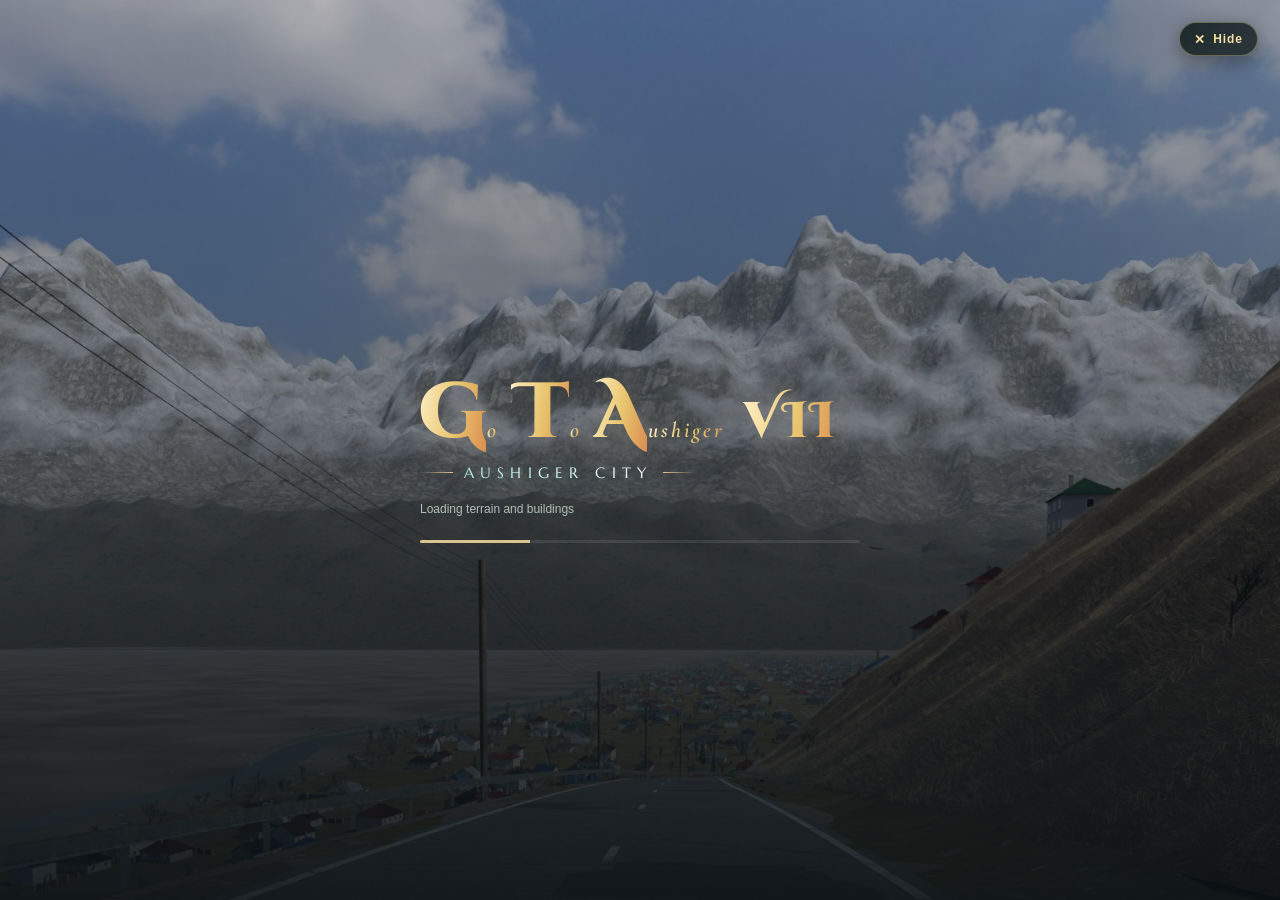
==== index.html @ 9011d3a7 "Model the Lada 2106 interior in Blender The 2106 GLB now carries a full cabin built from reference p" ====
<!doctype html>
<html lang="en">
<head>
<meta charset="utf-8"><meta name="viewport" content="width=device-width,initial-scale=1">
<meta name="description" content="Explore a reference-based reconstruction of the north entrance and main street of Aushiger. Drive south or explore with a free camera.">
<title>Go To Aushiger VII</title>
<link rel="preconnect" href="https://fonts.googleapis.com"><link rel="preconnect" href="https://fonts.gstatic.com" crossorigin><link rel="stylesheet" href="https://fonts.googleapis.com/css2?family=Cinzel+Decorative:wght@700;900&family=Cormorant+Garamond:ital,wght@1,500;1,600&family=Marcellus+SC&display=swap">
<link rel="stylesheet" href="style.css?v=13">
<script type="importmap">{"imports":{"three":"./vendor/three/build/three.module.js","three/addons/":"./vendor/three/examples/jsm/"}}</script>
<style>
.game-name{display:inline-block;white-space:nowrap;font-size:10px;font-weight:650;letter-spacing:.03em;line-height:1}.game-name b{font-size:15em;font-weight:800;line-height:1;letter-spacing:-.04em}.hud-game-name .game-name{font-size:4.2px;letter-spacing:0}.hud-game-name{min-width:0}.hud-game-name{margin-top:8px}.showroom-brand .game-name{font-size:clamp(7px,.68vw,10px)}
.driver-picker{position:absolute;z-index:3;right:4%;top:16%;bottom:22%;width:min(250px,22vw);display:flex;flex-direction:column;align-items:center;justify-content:flex-end}.driver-picker>span{align-self:stretch;color:#d9bd80;font-size:10px;letter-spacing:.18em;margin-bottom:8px}.driver-choice{width:100%;height:100%;max-height:430px;position:relative;display:flex;flex-direction:column;justify-content:flex-end;align-items:center;border:1px solid #d9bd8090;background:linear-gradient(180deg,#ffffff08,#081215b5);border-radius:16px;padding:8px;overflow:hidden}.driver-choice img{min-height:0;width:100%;flex:1;object-fit:contain;object-position:center bottom;filter:drop-shadow(0 8px 12px #0009)}.driver-choice strong{font-size:12px;color:#fff;margin:8px 0 4px}.driver-choice small{font-size:9px;color:#d9bd80;letter-spacing:.13em}.driver-choice:focus-visible{outline:2px solid #fff}.driver-choice[aria-pressed=true]{border-color:#ead396;box-shadow:0 0 24px #d9bd8020}@media(max-width:700px){.driver-picker{top:29%;right:4%;bottom:37%;width:25%;min-width:110px}.driver-picker>span{font-size:8px}.driver-choice{padding:4px}.driver-choice strong{font-size:10px;line-height:1.15}.driver-choice small{font-size:8px}#car-preview{right:20%}}@media(max-height:650px) and (min-width:701px){.driver-picker{top:17%;bottom:20%}}

.showroom-copy{top:21%;width:50%}
.garage-card .showroom-copy h2{font-size:clamp(18px,2vw,25px);line-height:1.15;margin:0 0 6px;letter-spacing:-.02em}
.showroom-copy .garage-intro{font-size:12px;margin:0}
#car-preview{left:0;right:20%;top:26%;bottom:23%}
@media(max-width:700px){.showroom-copy{top:17%;width:75%}.garage-card .showroom-copy h2{font-size:20px}#car-preview{left:0;right:23%;top:30%;bottom:32%}}
@media(max-height:650px) and (min-width:701px){.showroom-copy{top:22%}.garage-card .showroom-copy h2{font-size:20px}#car-preview{left:0;right:20%;top:29%;bottom:24%}}

.showroom-copy{top:max(190px,26%)}
@media(max-width:700px){.showroom-copy{top:max(145px,23%)}}
@media(max-height:650px) and (min-width:701px){.showroom-copy{top:max(160px,27%)}}

/* loading title: large decorated capitals, tiny lowercase, warm gold-to-teal gradient */
.load-title{margin:18px 0 26px;line-height:1;letter-spacing:0;font-weight:400;white-space:nowrap;filter:drop-shadow(0 4px 18px #d8c49140)}
.load-title>span{display:inline-block}
.load-title b,.load-title i{background:linear-gradient(100deg,#fff1c8 0%,#e8c46e 28%,#d98a4e 52%,#9fd3c4 78%,#e9f6ee 100%);background-size:220% 100%;-webkit-background-clip:text;background-clip:text;color:transparent;animation:titleShine 6s ease-in-out infinite alternate}
.load-title b{font-family:"Cinzel Decorative","Cinzel",Georgia,serif;font-weight:900;font-size:clamp(46px,9vw,78px);letter-spacing:-.02em}
.load-title i{font-family:"Cormorant Garamond",Georgia,serif;font-style:italic;font-weight:600;font-size:clamp(15px,2.6vw,22px);letter-spacing:.14em;margin-left:1px}
.load-title b.num{font-size:clamp(30px,5.6vw,50px);margin-left:6px;letter-spacing:.04em}
@keyframes titleShine{from{background-position:0% 50%}to{background-position:100% 50%}}
@media(prefers-reduced-motion:reduce){.load-title b,.load-title i{animation:none}}

/* ===== shared game title: decorative capitals + tiny italic letters, gold gradient ===== */
.game-name>span{background:linear-gradient(100deg,#fff1c8 0%,#e8c46e 30%,#d98a4e 58%,#f3d79a 100%);-webkit-background-clip:text;background-clip:text;color:transparent;font-family:"Cormorant Garamond",Georgia,serif;font-style:italic;font-weight:600;letter-spacing:.08em;display:inline-block!important}
.game-name b{font-family:"Cinzel Decorative","Cinzel",Georgia,serif;font-style:normal;font-weight:900;letter-spacing:-.02em}
/* "Aushiger City" — icy teal, small caps, flanked by thin gold rules */
.city-name{display:flex!important;align-items:center;gap:.7em;font-family:"Marcellus SC","Cinzel",Georgia,serif;font-weight:400;font-style:normal;text-transform:uppercase;letter-spacing:.42em;line-height:1;background:linear-gradient(90deg,#9fe3d6,#e8fbff 50%,#7cc7e6);-webkit-background-clip:text;background-clip:text;color:transparent;text-shadow:none;filter:drop-shadow(0 2px 10px #5fd0c455)}
.city-name:before,.city-name:after{content:"";height:1px;flex:0 0 2.2em;background:linear-gradient(90deg,transparent,#e2c48a)}
.city-name:after{background:linear-gradient(90deg,#e2c48a,transparent)}
.load-city{margin:-14px 0 22px}.load-city .city-name{font-size:clamp(11px,2.2vw,15px)}

/* showroom header: title fits any screen, city line under it, tag under that */
.showroom-top{flex-direction:column;align-items:flex-start;gap:10px}
.showroom-brand{letter-spacing:0;max-width:100%}
.showroom-brand .game-name{font-size:clamp(4px,.62vw,9px);letter-spacing:0;color:inherit;margin:0}
.showroom-brand .city-name{font-size:clamp(10px,1.1vw,14px);margin-top:12px;color:transparent}
.showroom-tag{letter-spacing:.3em}
@media(max-width:700px){.showroom-top{top:18px;gap:6px}.showroom-brand .game-name{font-size:calc((100vw - 12vw) / 76)}.showroom-brand .city-name{font-size:11px;margin-top:8px;letter-spacing:.36em}.showroom-tag{display:none}.showroom-copy{top:max(150px,19%)}.garage-card h2{font-size:32px}}

.showroom-brand .game-name>span{font-size:inherit;margin:0;letter-spacing:.08em;color:transparent}
/* ===== in-game menu: floating show/hide button ===== */
#menu-toggle{position:fixed;z-index:4;top:22px;right:22px;display:flex;align-items:center;gap:7px;padding:9px 14px;border-radius:999px;background:linear-gradient(135deg,#182325ee,#182325cc);border:1px solid #d8c49166;color:#f3dfa6;font-size:12px;font-weight:700;letter-spacing:.08em;backdrop-filter:blur(10px);box-shadow:0 6px 20px #0006}
#menu-toggle:hover{background:#26332f}
#menu-toggle .mt-icon{font-size:13px;line-height:1}
.garage-open #menu-toggle{display:none}
.menu-hidden header{display:none}
.menu-hidden #menu-toggle{background:#d8c491;color:#1b2420;border-color:#d8c491}
.hud-game-name .game-name{font-size:3.6px}
.title-row{min-width:0}
@media(max-width:650px){
 #menu-toggle{top:12px;right:12px;padding:8px 12px;font-size:11px}
 header{width:min(270px,calc(100vw - 120px));padding:12px 12px 10px;max-height:calc(100dvh - 120px);border-radius:14px}
 .hud-game-name{margin-top:4px}.hud-game-name .game-name{font-size:2.5px}
 h1{margin-top:6px}.subtitle{font-size:11px;margin:2px 0 8px}
 .view-heading{display:none}.camera-views{margin-bottom:7px}.camera-views button{padding:7px 2px}
 header button{padding:8px 9px;font-size:11px}.garage-link{margin-top:6px}.secondary{margin:6px 0 8px;gap:6px}.secondary button{padding:7px}
 details{margin-top:8px;padding-top:8px}
}
@media(max-height:500px){header{max-height:calc(100dvh - 90px)}}

/* car condition readout */
.condition{display:flex;flex-direction:column;align-items:center;justify-content:center;padding-left:12px;margin-left:10px;border-left:1px solid #ffffff22;min-width:44px}
.condition span{font-size:9px;letter-spacing:.14em;text-transform:uppercase;color:#a9b4ad}
.condition b{font-size:14px;color:#9fe3a8;font-weight:700}
.condition.hurt b{color:#f0c060}.condition.wrecked b{color:#ff6b5a}
/* phones: holding a control must not start text selection or the copy/look-up menu */
footer,footer *,#menu-toggle,header button{-webkit-user-select:none;user-select:none;-webkit-touch-callout:none;touch-action:manipulation}

#wrecked-msg{position:fixed;z-index:4;left:50%;top:38%;transform:translate(-50%,-50%);padding:16px 22px;border-radius:14px;border:1px solid #ff6b5a88;background:#1b1514e8;color:#ffd9d2;font-size:15px;font-weight:700;letter-spacing:.02em;box-shadow:0 10px 40px #0008;backdrop-filter:blur(8px);max-width:80vw}
#wrecked-msg[hidden]{display:none}
@media(max-width:650px){.condition{margin-left:2px;padding-left:7px;min-width:0}.condition span{font-size:8px;letter-spacing:.08em}.condition b{font-size:12px}.route-info{min-width:62px;flex:1 1 auto}.dashboard{gap:6px}}
</style>
</head>
<body>
<header class="panel" id="hud-menu">
  <div class="eyebrow"><span class="live-dot"></span> CAUCASUS · SPRING <span id="mode-label">SOUTHBOUND</span></div>
  <div class="title-row"><h1 class="hud-game-name"><span class="game-name" aria-label="Go To Aushiger VII"><span aria-hidden="true"><b>G</b>o <b>T</b>o <b>A</b>ushiger <b>VII</b></span></span></h1></div>
  <p class="subtitle">The northern descent</p>
  <div class="view-heading">CAMERA VIEW</div><div class="camera-views" role="group" aria-label="Driving camera view"><button data-view="interior" aria-pressed="true">Interior</button><button data-view="hood" aria-pressed="false">Hood</button><button data-view="outside" aria-pressed="false">Outside</button></div><div class="actions"><button id="cruise" class="primary" aria-pressed="false">Start cruise</button><button id="mode" aria-pressed="false">Free camera</button></div>
  <button id="open-garage" class="garage-link">Choose car / Driver’s seat</button><div class="secondary"><button id="reset">Restart</button><button id="center">Centre view</button></div>
  <label class="select-row">Jump to <select id="location" aria-label="Route location"><option value="0">North entrance</option><option value="340">Hillside descent</option><option value="620">Village entrance</option><option value="745">Village compounds</option><option value="945">Bus stop & crossing</option><option value="1110">Village street</option></select></label>
  <details id="about"><summary>Controls & scene details</summary><p><b>W / S</b> accelerate and brake · <b>A / D</b> steer<br><b>Space</b> cruise · <b>R</b> restart · <b>F</b> centre view<br><b>V</b> free camera · <b>Q / E</b> down / up · <b>Shift</b> faster<br><b>Mouse</b> look · <b>Wheel</b> zoom · <b>Esc</b> release mouse</p><label class="select-row">Graphics <select id="quality"><option value="high">High · ambient occlusion</option><option value="balanced" selected>Balanced · faster</option></select></label><p class="accuracy">Reconstructed from your street references. Terrain, distances and unseen buildings are inferred; this is not an exact digital survey.</p><p id="asset-status"></p><p><a href="https://polyhaven.com" target="_blank" rel="noopener">Powered by Poly Haven</a> · CC0 photographic materials</p><output id="diagnostics" hidden></output></details>
</header>
<button id="menu-toggle" type="button" aria-controls="hud-menu" aria-expanded="true" title="Hide menu (M)"><span class="mt-icon" aria-hidden="true">✕</span><span class="mt-text">Hide</span></button>
<button id="wrecked-msg" type="button" hidden>Car wrecked — tap here to repair and drive on</button>
<div id="look-hint">Click the scene to look around</div><div id="reticle" aria-hidden="true"></div>
<footer>
  <div class="dashboard panel"><div class="speed"><strong id="speed">0</strong><span>km/h</span></div><div class="route-info"><span id="segment">North entrance</span><small id="distance">0 / 1,500 m</small><div class="track"><i id="route-progress"></i></div></div><div class="condition" title="Car condition"><span>Car</span><b id="damage">100%</b></div><span id="fps"></span></div>
  <div class="touch-controls panel"><button data-key="KeyA" aria-label="Steer left">←</button><button data-key="KeyS">Brake</button><button data-key="KeyW">Go</button><button data-key="KeyD" aria-label="Steer right">→</button></div>
</footer>
<section id="garage" role="dialog" aria-modal="true" aria-labelledby="garage-title" hidden>
 <div class="garage-card">
 <div class="showroom-top"><div class="showroom-brand"><span class="game-name" aria-label="Go To Aushiger VII"><span aria-hidden="true"><b>G</b>o <b>T</b>o <b>A</b>ushiger <b>VII</b></span></span><span class="city-name">Aushiger City</span></div><div class="showroom-tag">THE CAUCASUS · 43° N</div></div><div class="showroom-copy">
 <h2 id="garage-title">Choose your ride.</h2>
 </div>
 <div id="car-preview" aria-label="Rotating 3D car preview"><img id="car-preview-fallback" src="cars/lada-21074.jpg" alt="Lada 2107" hidden><span id="preview-label">DRAG TO ROTATE</span></div>
 <div class="driver-picker"><span>PICK YOUR DRIVER</span><button type="button" class="driver-choice" aria-pressed="true" aria-label="Ruslan Mukhadinovich, selected driver"><img src="ruslan.png?v=2" alt="Ruslan Mukhadinovich"><strong>Ruslan Mukhadinovich</strong><small>✓ SELECTED</small></button></div>
 <div class="showroom-bottom"><div class="selection-label">SELECT YOUR CAR <span>01 / 02</span></div><div id="car-list" aria-label="Available cars"></div>
 <fieldset id="seat-controls" hidden><legend>Driver’s seat</legend>
 <label>Front direction<select id="car-facing"><option value="0">Original</option><option value="3.141592653589793">Turn 180°</option></select></label>
 <label>Seat height<input id="seat-height" type="range" min="0.55" max="1.25" step="0.01" value="0.82"></label>
 <label>Seat forward / back<input id="seat-forward" type="range" min="-0.4" max="0.35" step="0.01" value="-0.08"></label>
 <p>If the hood is behind you, turn the car 180°. Adjust the seat if the dashboard blocks the view.</p></fieldset>
 <p id="garage-message" role="status">Loading your Lada 2106…</p>
 <button id="begin-drive" class="primary">Drive Lada 2106</button>
 <p class="garage-controls">W / S DRIVE <span>·</span> A / D STEER <span>·</span> MOUSE LOOK</p></div>
 </div></section>
<div id="load"><div class="loading-card"><h2 class="load-title" aria-label="Go To Aushiger VII"><span aria-hidden="true"><b>G</b><i>o</i> <b>T</b><i>o</i> <b>A</b><i>ushiger</i> <b class="num">VII</b></span></h2><div class="load-city"><span class="city-name">Aushiger City</span></div><p id="progress">Preparing your drive</p><div class="loading-track"><i id="loadbar"></i></div><button id="retry" hidden>Reload</button></div></div>
<script type="module">
import('./app-v3.js?v=57').catch(error=>{
  console.error(error);
  const progress=document.querySelector('#progress');
  if(progress)progress.textContent='Unable to start: '+error.message;
  const retry=document.querySelector('#retry');
  if(retry){retry.hidden=false;retry.onclick=()=>location.reload();}
});
</script>
<!-- Deploy corrected car model and interior -->
<script>
/* keep the showroom title inside the screen and the "Choose your ride" text below it */
(()=>{const fit=()=>{const g=document.getElementById('garage');if(!g||g.hidden)return;const t=document.querySelector('.showroom-brand .game-name'),top=document.querySelector('.showroom-top'),copy=document.querySelector('.showroom-copy');if(!t||!top)return;
t.style.fontSize='';const avail=top.clientWidth;let fs=parseFloat(getComputedStyle(t).fontSize);const w=t.scrollWidth;if(w>avail)t.style.fontSize=(fs*avail/w*0.98)+'px';
if(copy){copy.style.top='';const need=top.getBoundingClientRect().bottom+22;if(copy.getBoundingClientRect().top<need)copy.style.top=need+'px';}};
addEventListener('resize',fit);document.fonts?.ready.then(fit);new MutationObserver(fit).observe(document.getElementById('garage'),{attributes:true,attributeFilter:['hidden']});setTimeout(fit,300);setTimeout(fit,2500);})();
</script>
</body></html>
---- style.css ----
:root{font-family:Inter,"Segoe UI",Arial,sans-serif;color:#f2f4ee;background:#9fb9c5;color-scheme:dark}*{box-sizing:border-box}body{margin:0;overflow:hidden}canvas#world{display:block;position:fixed;inset:0;outline:none;touch-action:none}.panel{background:linear-gradient(135deg,#182325ec,#182325d9);border:1px solid #ffffff24;border-radius:16px;box-shadow:0 8px 35px #07151020;backdrop-filter:blur(14px)}header{position:fixed;top:22px;left:22px;width:320px;padding:20px;max-height:calc(100dvh - 145px);overflow:auto}.eyebrow{font-size:10px;font-weight:650;letter-spacing:1.5px;color:#c1cbbd;display:flex;gap:7px;align-items:center;white-space:nowrap}.live-dot{width:6px;height:6px;border-radius:50%;background:#b9d291}.eyebrow #mode-label{margin-left:auto;font-size:8px;color:#8faaa3;letter-spacing:.8px}.title-row{display:flex;align-items:center;justify-content:space-between}h1{margin:11px 0 0;font-size:34px;letter-spacing:-1.1px;font-weight:600}.subtitle{font-size:13px;color:#b9c6bd;margin:4px 0 18px}button,select{font:inherit;color:inherit;cursor:pointer}button{border:1px solid #ffffff26;border-radius:8px;background:#ffffff0c;padding:10px 12px;font-size:12px;font-weight:600;transition:background .15s}button:hover{background:#ffffff21}button:focus-visible,select:focus-visible,summary:focus-visible{outline:2px solid #e7d5a5;outline-offset:3px}button:disabled{opacity:.45;cursor:default}.primary{background:#d8c491;color:#202822;border-color:#d8c491;flex:1}.primary:hover{background:#eddbad}.actions{display:flex;gap:8px}.secondary{display:flex;margin:8px 0 13px;gap:8px}.secondary button{flex:1;font-weight:400;color:#c0cbc4;padding:8px}.icon-button{font-size:24px;padding:0 6px;border:0;color:#a6b4ad;background:none;margin-top:8px}.select-row{display:flex;align-items:center;justify-content:space-between;font-size:11px;color:#aabbb0;gap:12px}select{max-width:210px;border:0;border-bottom:1px solid #ffffff20;background:#202c2b;color:#d9e1d8;border-radius:4px;padding:7px;font-size:11px}details{margin-top:12px;border-top:1px solid #ffffff17;padding-top:11px}summary{cursor:pointer;color:#9caea4;font-size:11px}details p{font-size:11px;line-height:1.8;color:#b8c5ba}details .accuracy{font-size:10px;color:#92a297;line-height:1.55}details a{color:#bacbaf}#asset-status{font-size:10px}#look-hint{position:fixed;bottom:112px;left:50%;transform:translateX(-50%);padding:8px 14px;border-radius:20px;background:#162221bb;font-size:11px;color:#e0e8df;pointer-events:none;white-space:nowrap}.looking #look-hint{opacity:.65}#reticle{display:none;position:fixed;top:50%;left:50%;width:4px;height:4px;border-radius:50%;background:#ffffffaa;box-shadow:0 0 4px #111;pointer-events:none}.looking #reticle{display:block}footer{position:fixed;left:22px;right:22px;bottom:22px;display:flex;justify-content:space-between;align-items:flex-end;gap:16px}.dashboard{display:flex;gap:19px;align-items:center;padding:14px 19px;min-width:335px}.speed{display:flex;align-items:baseline;gap:5px;border-right:1px solid #ffffff21;padding-right:19px;min-width:80px}.speed strong{font-variant-numeric:tabular-nums;font-size:32px;font-weight:400;line-height:1}.speed span{font-size:10px;color:#a7b6aa}.route-info{flex:1;min-width:130px}.route-info>span{font-size:12px}.route-info small{display:block;color:#92a697;font-size:10px;margin:4px 0 7px}.track{height:2px;background:#ffffff25;border-radius:5px;overflow:hidden}.track i{display:block;background:#d6c38d;height:100%;width:0}#fps{font-size:9px;color:#789085;align-self:flex-end}.touch-controls{display:flex;padding:7px;gap:5px}.touch-controls button{touch-action:none;min-width:42px;height:42px;font-size:12px}.touch-controls button:active{background:#d8c491;color:#182325}.minimal header,.minimal footer,.minimal #look-hint{display:none}#load{position:fixed;inset:0;background:radial-gradient(ellipse at 60% 20%,#3c534e,#17252a 75%);display:grid;place-items:center}.loading-card{width:min(440px,80vw)}h2{font-size:42px;font-weight:400;letter-spacing:-1.3px;line-height:1.15;margin:22px 0}.loading-card p{font-size:12px;color:#b0c0b6}.loading-track{height:3px;background:#ffffff17;margin-top:24px;border-radius:2px;overflow:hidden}.loading-track i{height:100%;display:block;background:#d8c491;width:0;transition:width .2s}#retry{margin-top:15px}@media(max-width:650px){header{top:12px;left:12px;width:245px;padding:14px}h1{font-size:27px}.eyebrow{font-size:8px;letter-spacing:1px}.eyebrow #mode-label{display:none}.subtitle{margin-bottom:12px}.secondary{margin-bottom:8px}.select-row{gap:6px}select{max-width:168px}footer{left:12px;right:12px;bottom:12px;gap:6px}.dashboard{min-width:0;padding:12px;gap:8px}.speed{padding-right:9px;min-width:65px}.route-info{min-width:90px}.route-info>span{font-size:10px}.touch-controls{padding:4px;gap:3px}.touch-controls button{min-width:34px;padding:5px}#fps{display:none}#look-hint{font-size:10px;bottom:100px}.speed strong{font-size:27px}}@media(max-width:420px){.route-info{display:none}.dashboard{padding:13px}.speed{border:0;padding-right:0}.touch-controls button{min-width:45px}.subtitle{font-size:12px}}

[hidden]{display:none!important}.garage-link{width:100%;margin-top:9px;color:#d8c491}.garage-open header,.garage-open footer,.garage-open #look-hint,.garage-open #reticle{display:none}#garage{position:fixed;inset:0;z-index:5;overflow:auto;display:grid;place-items:center;padding:24px;background:linear-gradient(90deg,#122023f5,#142629c2 58%,#14262950);backdrop-filter:blur(5px)}.garage-card{padding:30px;width:min(560px,100%)}.garage-card h2{margin:18px 0 12px;font-size:38px}.garage-intro,.car-import p,.garage-controls,#seat-controls p{font-size:12px;line-height:1.6;color:#acbfb6}.car-import{padding:17px 0;border-top:1px solid #ffffff20;margin-top:18px}.car-import h3{font-size:15px;margin:0 0 8px}.import-actions{display:flex;flex-wrap:wrap;gap:8px}.file-button{position:relative;overflow:hidden;border:1px solid #ffffff35;padding:10px;border-radius:7px;font-size:12px;cursor:pointer}.file-button input{position:absolute;inset:0;opacity:0;cursor:pointer;width:100%}#car-list{display:grid;gap:8px;max-height:190px;overflow:auto}.car-card{text-align:left;padding:16px}.car-card.selected{border-color:#d8c491;background:#d8c49119}.car-card.selected:before{content:'✓ ';color:#d8c491}#garage-message{font-size:12px;line-height:1.5;color:#d6c496;min-height:36px}#begin-drive{width:100%;padding:14px;font-size:14px}#seat-controls{border:1px solid #ffffff25;border-radius:9px;padding:14px}#seat-controls legend{font-size:12px;color:#d8c491}#seat-controls label{display:flex;justify-content:space-between;gap:15px;font-size:12px;align-items:center;margin:8px 0}#seat-controls input{width:52%;accent-color:#d8c491}.garage-controls{text-align:center;margin-bottom:0}@media(max-width:600px){#garage{padding:12px}.garage-card{padding:20px}.garage-card h2{font-size:31px}}

#car-list{max-height:260px}.car-card{display:flex;align-items:center;gap:14px}.car-card img{width:144px;height:81px;object-fit:cover;border-radius:6px}.car-card span{flex:1}.car-card.selected:before{content:none}.car-card.selected:after{content:"✓";color:#d8c491}.car-card:disabled{opacity:.7}

#car-preview{height:190px;position:relative;overflow:hidden;border:1px solid #ffffff20;border-radius:12px;background:radial-gradient(ellipse at 50% 65%,#516661,#263938 65%,#1b2c2e);margin:15px 0 12px}#car-preview canvas,#car-preview img{width:100%;height:100%;display:block;object-fit:cover}#car-preview canvas{position:absolute;inset:0}#preview-label{position:absolute;bottom:10px;left:13px;color:#d7e0d6;font-size:9px;letter-spacing:1.3px;pointer-events:none}#car-preview img[hidden]{display:none}@media(max-height:800px){#car-preview{height:145px}.garage-card{padding:20px}.garage-card h2{margin:8px 0}.car-import{padding:10px 0;margin-top:10px}}

/* Full-screen vehicle showroom */
#garage{padding:0;display:block;background:radial-gradient(ellipse at 68% 53%,#32434a 0%,#17252b 43%,#0b1115 100%);backdrop-filter:none}
.garage-card{position:relative;min-height:100dvh;width:100%;padding:0;overflow:hidden}
.garage-card:before{content:"";position:absolute;inset:0;pointer-events:none;background:linear-gradient(90deg,#080e12dc 0%,transparent 55%),linear-gradient(0deg,#080e12e8,transparent 36%);z-index:1}
.showroom-top{position:absolute;top:34px;left:5%;right:5%;display:flex;justify-content:space-between;align-items:center;z-index:2}
.showroom-brand{font-size:15px;letter-spacing:.25em;font-weight:800;color:#fff}.showroom-brand span{display:block;font-size:8px;letter-spacing:.35em;color:#d2b985;margin-top:5px}.showroom-tag{font-size:10px;letter-spacing:.2em;color:#9bacb1}
.showroom-copy{position:absolute;left:6%;top:20%;width:30%;z-index:2;pointer-events:none}
.showroom-copy .eyebrow{color:#d9bd80;letter-spacing:.22em}.garage-card h2{font-size:clamp(42px,5vw,76px);line-height:1;letter-spacing:-.04em;margin:20px 0;font-weight:650}.garage-intro{font-size:14px;line-height:1.7;color:#b1bfc0;max-width:290px}
#car-preview{position:absolute;inset:8% 0 19% 25%;height:auto;margin:0;border:0;border-radius:0;background:radial-gradient(ellipse at 50% 70%,#58676955,transparent 60%);overflow:hidden}
#car-preview canvas{width:100%;height:100%}#preview-label{left:auto;right:8%;bottom:15%;color:#a4b6b6;font-size:10px;letter-spacing:.18em}
.showroom-bottom{position:absolute;z-index:2;bottom:5%;left:6%;width:min(510px,88%)}.selection-label{display:flex;justify-content:space-between;color:#9cabad;font-size:10px;letter-spacing:.2em;margin-bottom:12px}.selection-label span{color:#d6be8c}
#car-list{display:flex;max-height:none;overflow:visible;gap:10px}.car-card{flex:1;justify-content:center;min-height:54px;padding:12px 14px;text-align:center;background:#ffffff0a;border:1px solid #ffffff30;color:#c7d0ce;font-size:12px;letter-spacing:.05em}.car-card.selected{background:#d9bd801c;border-color:#e2c88e;color:#fff}.car-card.selected:after{content:none}
#garage-message{min-height:0;margin:10px 0;font-size:11px;color:#b5c2bd}#begin-drive{padding:17px;background:#d9bd80;border:0;color:#17201e;font-size:12px;letter-spacing:.12em;font-weight:800}#begin-drive:hover{background:#efd79d}.garage-controls{text-align:left;color:#899b9b;letter-spacing:.1em;font-size:9px}.garage-controls span{color:#d9bd80;padding:0 6px}#seat-controls{display:none!important}
@media(max-width:700px){.showroom-top{top:22px}.showroom-tag{font-size:8px}.showroom-copy{top:12%;width:85%;left:6%}.garage-card h2{font-size:40px;margin:10px 0}.garage-intro{font-size:12px}.showroom-copy .eyebrow{font-size:9px}#car-preview{inset:25% 0 30% 0}#preview-label{bottom:4%;right:6%}.showroom-bottom{bottom:3%;width:88%}.garage-controls{font-size:8px}#garage-message{font-size:10px}}
@media(max-height:650px) and (min-width:701px){.showroom-copy{top:17%}.garage-card h2{font-size:45px}.showroom-bottom{bottom:3%}#car-preview{inset:6% 0 12% 29%}}

#car-preview{cursor:grab;touch-action:pan-y}#car-preview.dragging{cursor:grabbing;touch-action:none}

.view-heading{font-size:9px;letter-spacing:.14em;color:#9aaca3;margin:0 0 7px}.camera-views{display:flex;gap:5px;margin-bottom:12px}.camera-views button{flex:1;padding:9px 4px;font-size:10px;color:#b9c8be}.camera-views button[aria-pressed=true]{background:#d8c491;color:#202822;border-color:#d8c491}
/* main page: the rendered view of Aushiger (Blender, Poly Haven CC0 textures) behind the showroom and loader */
#garage{background:#0b1115 url(backgrounds/aushiger-wide.jpg) center 40%/cover no-repeat}
#load{background:linear-gradient(0deg,#0b1115e6,#0b111566 55%,#0b111526),#0b1115 url(backgrounds/aushiger-wide.jpg) center 40%/cover no-repeat}
@media (max-aspect-ratio:4/5){#garage{background-image:url(backgrounds/aushiger-tall.jpg);background-position:center 42%}#load{background-image:linear-gradient(0deg,#0b1115e6,#0b111566 55%,#0b111526),url(backgrounds/aushiger-tall.jpg);background-position:center,center 42%}}
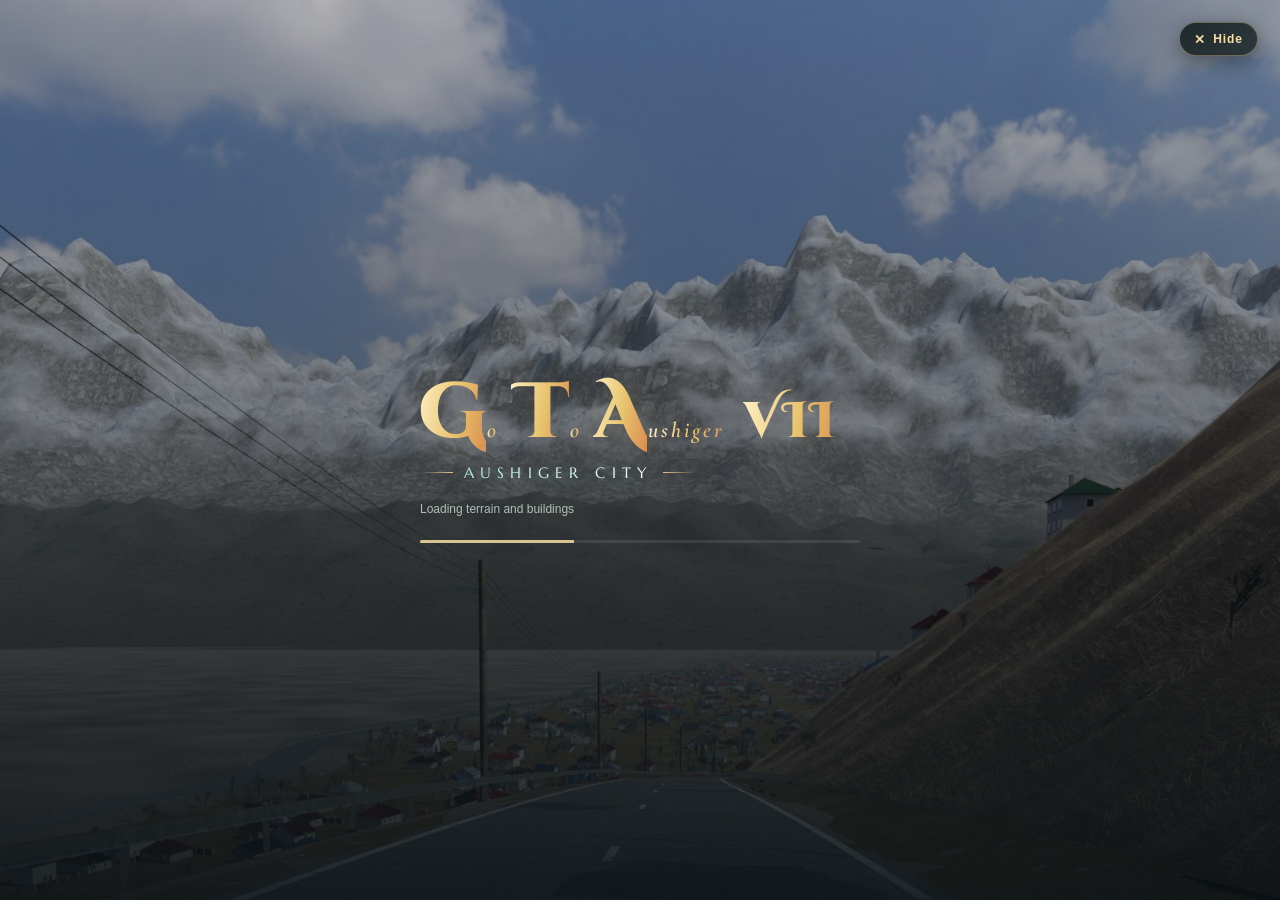
==== commit e5984d52: "Lada 2106/2107: nothing showing through the rear wheel arches The interiors poked into the wheel arc" ====
--- a/index.html
+++ b/index.html
@@ -119,7 +119,7 @@
  </div></section>
 <div id="load"><div class="loading-card"><h2 class="load-title" aria-label="Go To Aushiger VII"><span aria-hidden="true"><b>G</b><i>o</i> <b>T</b><i>o</i> <b>A</b><i>ushiger</i> <b class="num">VII</b></span></h2><div class="load-city"><span class="city-name">Aushiger City</span></div><p id="progress">Preparing your drive</p><div class="loading-track"><i id="loadbar"></i></div><button id="retry" hidden>Reload</button></div></div>
 <script type="module">
-import('./app-v3.js?v=57').catch(error=>{
+import('./app-v3.js?v=58').catch(error=>{
   console.error(error);
   const progress=document.querySelector('#progress');
   if(progress)progress.textContent='Unable to start: '+error.message;
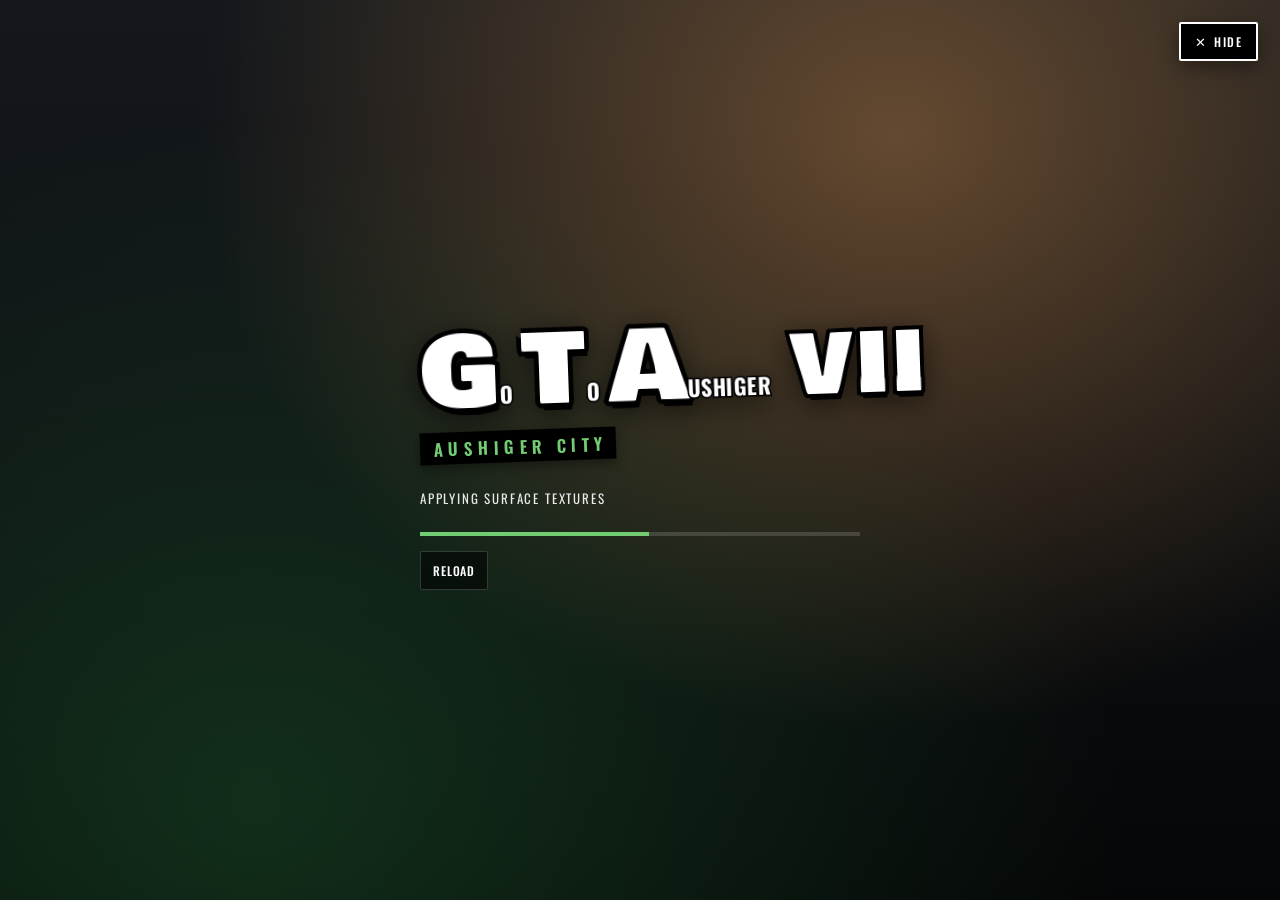
==== commit 9a9de420: "Solid police car with crash damage, buffaloes, real CC0 animal recordings, bigger drivers, GTA-style" ====
--- a/index.html
+++ b/index.html
@@ -4,7 +4,7 @@
 <meta charset="utf-8"><meta name="viewport" content="width=device-width,initial-scale=1">
 <meta name="description" content="Explore a reference-based reconstruction of the north entrance and main street of Aushiger. Drive south or explore with a free camera.">
 <title>Go To Aushiger VII</title>
-<link rel="preconnect" href="https://fonts.googleapis.com"><link rel="preconnect" href="https://fonts.gstatic.com" crossorigin><link rel="stylesheet" href="https://fonts.googleapis.com/css2?family=Cinzel+Decorative:wght@700;900&family=Cormorant+Garamond:ital,wght@1,500;1,600&family=Marcellus+SC&display=swap">
+<link rel="preload" href="fonts/bowlby-one-latin-400-normal.woff2" as="font" type="font/woff2" crossorigin><link rel="preload" href="fonts/oswald-latin-600-normal.woff2" as="font" type="font/woff2" crossorigin>
 <link rel="stylesheet" href="style.css?v=13">
 <script type="importmap">{"imports":{"three":"./vendor/three/build/three.module.js","three/addons/":"./vendor/three/examples/jsm/"}}</script>
 <style>
@@ -81,7 +81,13 @@
 #wrecked-msg{position:fixed;z-index:4;left:50%;top:38%;transform:translate(-50%,-50%);padding:16px 22px;border-radius:14px;border:1px solid #ff6b5a88;background:#1b1514e8;color:#ffd9d2;font-size:15px;font-weight:700;letter-spacing:.02em;box-shadow:0 10px 40px #0008;backdrop-filter:blur(8px);max-width:80vw}
 #wrecked-msg[hidden]{display:none}
 @media(max-width:650px){.condition{margin-left:2px;padding-left:7px;min-width:0}.condition span{font-size:8px;letter-spacing:.08em}.condition b{font-size:12px}.route-info{min-width:62px;flex:1 1 auto}.dashboard{gap:6px}}
+
+/* two drivers stacked in the picker */
+.driver-picker{gap:8px}
+.driver-picker .driver-choice{flex:1 1 0;height:auto;min-height:0;cursor:pointer;opacity:.62;transition:opacity .2s,border-color .2s}
+.driver-picker .driver-choice[aria-pressed=true]{opacity:1}
 </style>
+<link rel="stylesheet" href="gta.css?v=3">
 </head>
 <body>
 <header class="panel" id="hud-menu">
@@ -89,7 +95,7 @@
   <div class="title-row"><h1 class="hud-game-name"><span class="game-name" aria-label="Go To Aushiger VII"><span aria-hidden="true"><b>G</b>o <b>T</b>o <b>A</b>ushiger <b>VII</b></span></span></h1></div>
   <p class="subtitle">The northern descent</p>
   <div class="view-heading">CAMERA VIEW</div><div class="camera-views" role="group" aria-label="Driving camera view"><button data-view="interior" aria-pressed="true">Interior</button><button data-view="hood" aria-pressed="false">Hood</button><button data-view="outside" aria-pressed="false">Outside</button></div><div class="actions"><button id="cruise" class="primary" aria-pressed="false">Start cruise</button><button id="mode" aria-pressed="false">Free camera</button></div>
-  <button id="open-garage" class="garage-link">Choose car / Driver’s seat</button><div class="secondary"><button id="reset">Restart</button><button id="center">Centre view</button></div>
+  <button id="sound-toggle" type="button" class="garage-link sound-link">🔊 Sound on</button><button id="music-toggle" type="button" class="garage-link sound-link">🎵 Music on</button><button id="open-garage" class="garage-link">Choose car / Driver’s seat</button><div class="secondary"><button id="reset">Restart</button><button id="center">Centre view</button></div>
   <label class="select-row">Jump to <select id="location" aria-label="Route location"><option value="0">North entrance</option><option value="340">Hillside descent</option><option value="620">Village entrance</option><option value="745">Village compounds</option><option value="945">Bus stop & crossing</option><option value="1110">Village street</option></select></label>
   <details id="about"><summary>Controls & scene details</summary><p><b>W / S</b> accelerate and brake · <b>A / D</b> steer<br><b>Space</b> cruise · <b>R</b> restart · <b>F</b> centre view<br><b>V</b> free camera · <b>Q / E</b> down / up · <b>Shift</b> faster<br><b>Mouse</b> look · <b>Wheel</b> zoom · <b>Esc</b> release mouse</p><label class="select-row">Graphics <select id="quality"><option value="high">High · ambient occlusion</option><option value="balanced" selected>Balanced · faster</option></select></label><p class="accuracy">Reconstructed from your street references. Terrain, distances and unseen buildings are inferred; this is not an exact digital survey.</p><p id="asset-status"></p><p><a href="https://polyhaven.com" target="_blank" rel="noopener">Powered by Poly Haven</a> · CC0 photographic materials</p><output id="diagnostics" hidden></output></details>
 </header>
@@ -106,7 +112,7 @@
  <h2 id="garage-title">Choose your ride.</h2>
  </div>
  <div id="car-preview" aria-label="Rotating 3D car preview"><img id="car-preview-fallback" src="cars/lada-21074.jpg" alt="Lada 2107" hidden><span id="preview-label">DRAG TO ROTATE</span></div>
- <div class="driver-picker"><span>PICK YOUR DRIVER</span><button type="button" class="driver-choice" aria-pressed="true" aria-label="Ruslan Mukhadinovich, selected driver"><img src="ruslan.png?v=2" alt="Ruslan Mukhadinovich"><strong>Ruslan Mukhadinovich</strong><small>✓ SELECTED</small></button></div>
+ <div class="driver-picker"><span>PICK YOUR DRIVER</span><button type="button" class="driver-choice" data-driver="ruslan" aria-pressed="true" aria-label="Ruslan Mukhadinovich"><img src="ruslan.png?v=3" alt="Ruslan Mukhadinovich"><strong>Ruslan Mukhadinovich</strong><small>✓ SELECTED</small></button><button type="button" class="driver-choice" data-driver="imrashka" aria-pressed="false" aria-label="Imrashka"><img src="imrashka.png?v=1" alt="Imrashka"><strong>Imrashka</strong><small>TAP TO PICK</small></button></div>
  <div class="showroom-bottom"><div class="selection-label">SELECT YOUR CAR <span>01 / 02</span></div><div id="car-list" aria-label="Available cars"></div>
  <fieldset id="seat-controls" hidden><legend>Driver’s seat</legend>
  <label>Front direction<select id="car-facing"><option value="0">Original</option><option value="3.141592653589793">Turn 180°</option></select></label>
@@ -119,7 +125,7 @@
  </div></section>
 <div id="load"><div class="loading-card"><h2 class="load-title" aria-label="Go To Aushiger VII"><span aria-hidden="true"><b>G</b><i>o</i> <b>T</b><i>o</i> <b>A</b><i>ushiger</i> <b class="num">VII</b></span></h2><div class="load-city"><span class="city-name">Aushiger City</span></div><p id="progress">Preparing your drive</p><div class="loading-track"><i id="loadbar"></i></div><button id="retry" hidden>Reload</button></div></div>
 <script type="module">
-import('./app-v3.js?v=58').catch(error=>{
+import('./app-v3.js?v=62').catch(error=>{
   console.error(error);
   const progress=document.querySelector('#progress');
   if(progress)progress.textContent='Unable to start: '+error.message;
@@ -135,4 +141,12 @@
 if(copy){copy.style.top='';const need=top.getBoundingClientRect().bottom+22;if(copy.getBoundingClientRect().top<need)copy.style.top=need+'px';}};
 addEventListener('resize',fit);document.fonts?.ready.then(fit);new MutationObserver(fit).observe(document.getElementById('garage'),{attributes:true,attributeFilter:['hidden']});setTimeout(fit,300);setTimeout(fit,2500);})();
 </script>
+<script>
+/* driver picker: Ruslan or Imrashka, remembered between visits */
+(()=>{const cards=[...document.querySelectorAll('.driver-choice[data-driver]')];if(!cards.length)return;
+const pick=id=>{cards.forEach(c=>{const on=c.dataset.driver===id;c.setAttribute('aria-pressed',String(on));c.querySelector('small').textContent=on?'✓ SELECTED':'TAP TO PICK';});
+  try{localStorage.setItem('aushiger-driver',id);}catch(e){}document.body.dataset.driver=id;};
+let saved='ruslan';try{saved=localStorage.getItem('aushiger-driver')||'ruslan';}catch(e){}
+cards.forEach(c=>c.addEventListener('click',()=>pick(c.dataset.driver)));pick(cards.some(c=>c.dataset.driver===saved)?saved:'ruslan');})();
+</script>
 </body></html>
--- a/gta.css
+++ b/gta.css
@@ -0,0 +1,103 @@
+/* ===== GTA look: chunky white title letters with a heavy black outline, condensed uppercase
+   HUD type, black translucent panels, white "selected" rows and money-green accents.
+   Fonts are free (SIL Open Font License) and served with the game: Bowlby One and Oswald. ===== */
+@font-face{font-family:"Bowlby One";src:url(fonts/bowlby-one-latin-400-normal.woff2) format("woff2");font-weight:400;font-display:swap}
+@font-face{font-family:"Oswald";src:url(fonts/oswald-latin-400-normal.woff2) format("woff2");font-weight:400;font-display:swap}
+@font-face{font-family:"Oswald";src:url(fonts/oswald-latin-500-normal.woff2) format("woff2");font-weight:500;font-display:swap}
+@font-face{font-family:"Oswald";src:url(fonts/oswald-latin-600-normal.woff2) format("woff2");font-weight:600;font-display:swap}
+@font-face{font-family:"Oswald";src:url(fonts/oswald-latin-700-normal.woff2) format("woff2");font-weight:700;font-display:swap}
+
+:root{--gta-green:#72cc72;--gta-green-dk:#2f8f3a;--gta-blue:#5aa9e6;--gta-yellow:#f0c419;--gta-red:#e0412f;--gta-panel:rgba(0,0,0,.72);
+  font-family:"Oswald","Arial Narrow",Arial,sans-serif;color:#fff}
+button,select,input{font-family:"Oswald","Arial Narrow",Arial,sans-serif}
+
+/* ---------- the logo (loading screen, showroom, menu) ---------- */
+.load-title b,.load-title i,.game-name>span,.game-name b,.city-name{background:none!important;-webkit-background-clip:border-box!important;background-clip:border-box!important;
+  color:#fff!important;-webkit-text-fill-color:#fff;animation:none!important}
+.load-title{filter:drop-shadow(0 6px 14px rgba(0,0,0,.55));margin:10px 0 18px;transform:rotate(-2deg)}
+.load-title b,.game-name b{font-family:"Bowlby One",Impact,sans-serif;font-weight:400;font-style:normal;letter-spacing:-.01em;
+  -webkit-text-stroke:.1em #000;paint-order:stroke fill;text-shadow:.03em .07em 0 #000}
+.load-title b{font-size:clamp(56px,11vw,96px)}
+.load-title b.num{font-size:clamp(46px,9vw,80px);margin-left:.14em}
+.load-title i,.game-name>span{font-family:"Oswald",sans-serif;font-style:normal;font-weight:700;text-transform:uppercase;letter-spacing:.02em;
+  -webkit-text-stroke:.14em #000;paint-order:stroke fill}
+.load-title i{font-size:clamp(14px,2.6vw,22px);margin-left:2px}
+.game-name{filter:drop-shadow(0 3px 6px rgba(0,0,0,.5))}
+.game-name>span{display:inline-block!important;font-size:2.6em!important}
+.game-name>span b{font-size:5.8em}
+
+/* "Aushiger City": a black tag with money-green capitals, like a GTA district name */
+.city-name{display:inline-flex!important;gap:0;font-family:"Oswald",sans-serif!important;font-weight:600!important;letter-spacing:.32em!important;
+  color:var(--gta-green)!important;-webkit-text-fill-color:var(--gta-green);background:#000!important;padding:.45em .5em .45em .8em;filter:none!important;
+  text-shadow:none;transform:rotate(-2deg);box-shadow:0 4px 12px rgba(0,0,0,.4)}
+.city-name:before,.city-name:after{display:none!important}
+.load-city{margin:-4px 0 26px}.load-city .city-name{font-size:clamp(12px,2.4vw,17px)}
+
+/* ---------- loading screen ---------- */
+#load{background:radial-gradient(ellipse at 70% 15%,rgba(255,170,90,.35),transparent 55%),radial-gradient(ellipse at 20% 90%,rgba(40,120,60,.35),transparent 60%),linear-gradient(180deg,#14181c,#050607)}
+.loading-card p{font-family:"Oswald",sans-serif;text-transform:uppercase;letter-spacing:.14em;font-size:13px;color:#e8e8e8}
+.loading-track{height:4px;background:rgba(255,255,255,.15);border-radius:0}
+.loading-track i{background:var(--gta-green)}
+
+/* ---------- panels and buttons ---------- */
+.panel{background:var(--gta-panel)!important;border:0!important;border-radius:2px!important;box-shadow:0 6px 24px rgba(0,0,0,.35)!important;backdrop-filter:none!important}
+header.panel{border-top:4px solid var(--gta-green)!important}
+.eyebrow{font-family:"Oswald",sans-serif;font-weight:500;letter-spacing:.16em;color:var(--gta-blue)}
+.eyebrow #mode-label{color:#bbb}
+.live-dot{background:var(--gta-green)!important}
+.subtitle{font-family:"Oswald",sans-serif;text-transform:uppercase;letter-spacing:.12em;color:#ddd}
+.view-heading,.selection-label,.select-row,summary{font-family:"Oswald",sans-serif;text-transform:uppercase;letter-spacing:.14em}
+button{border-radius:2px!important;border:1px solid rgba(255,255,255,.18)!important;background:rgba(0,0,0,.55)!important;color:#fff!important;
+  font-family:"Oswald",sans-serif!important;font-weight:500!important;text-transform:uppercase;letter-spacing:.07em}
+button:hover{background:rgba(255,255,255,.16)!important}
+button[aria-pressed=true],.car-card.selected{background:#fff!important;color:#000!important;border-color:#fff!important}
+.primary,#begin-drive{background:var(--gta-green-dk)!important;border-color:var(--gta-green)!important;color:#fff!important;font-weight:700!important;letter-spacing:.12em}
+.primary:hover,#begin-drive:hover{background:#38a945!important}
+.primary[aria-pressed=true]{background:#fff!important;color:#000!important}
+button:disabled{opacity:.5}
+select{border-radius:2px!important;background:#000!important;color:#fff!important}
+#menu-toggle{border-radius:2px!important;background:#000!important;color:#fff!important;border:2px solid #fff!important;font-family:"Oswald",sans-serif;text-transform:uppercase;letter-spacing:.12em}
+.menu-hidden #menu-toggle{background:#fff!important;color:#000!important}
+
+/* ---------- driving HUD ---------- */
+.speed strong{font-family:"Oswald",sans-serif;font-weight:700;font-size:38px;-webkit-text-stroke:2px #000;paint-order:stroke fill}
+.speed span{font-family:"Oswald",sans-serif;text-transform:uppercase;letter-spacing:.1em;color:#ccc}
+.route-info>span{font-family:"Oswald",sans-serif;text-transform:uppercase;letter-spacing:.08em;font-weight:600}
+.route-info small{color:#bbb}
+.track{background:rgba(255,255,255,.18);border-radius:0;height:4px}
+.track i{background:var(--gta-blue)}
+.condition span{font-family:"Oswald",sans-serif}
+.condition b{font-family:"Oswald",sans-serif;font-size:18px;color:var(--gta-green)!important}
+.condition.hurt b{color:var(--gta-yellow)!important}
+.condition.wrecked b{color:var(--gta-red)!important}
+#wrecked-msg{border-radius:2px;border:2px solid var(--gta-red);background:#000;font-family:"Oswald",sans-serif;text-transform:uppercase;letter-spacing:.1em}
+.touch-controls button{font-weight:700!important;font-size:15px}
+#look-hint{font-family:"Oswald",sans-serif;text-transform:uppercase;letter-spacing:.1em;border-radius:2px}
+
+/* ---------- showroom (choose car and driver) ---------- */
+.garage-card h2{font-family:"Bowlby One",Impact,sans-serif!important;font-weight:400!important;letter-spacing:0!important;text-transform:uppercase;
+  -webkit-text-stroke:.09em #000;paint-order:stroke fill;text-shadow:.03em .06em 0 #000}
+.showroom-tag,.garage-controls,#garage-message,#preview-label{font-family:"Oswald",sans-serif;text-transform:uppercase;letter-spacing:.14em}
+.car-card{border-radius:2px!important}
+
+/* bigger drivers: side by side, tall cards, the photo fills the card */
+.driver-picker{top:11%!important;bottom:13%!important;right:3%!important;width:min(470px,34vw)!important;display:grid!important;grid-template-columns:1fr 1fr;grid-template-rows:auto minmax(0,1fr);gap:10px!important}
+.driver-picker>span{grid-column:1/-1;align-self:start;font-family:"Oswald",sans-serif;font-weight:600;font-size:13px!important;letter-spacing:.2em!important;color:#fff!important;
+  background:#000;padding:6px 10px;margin:0!important;text-transform:uppercase;height:auto}
+.driver-picker .driver-choice{width:auto!important;height:100%!important;max-height:none!important;min-height:0;border-radius:2px!important;padding:6px 4px 10px!important;
+  background:linear-gradient(180deg,rgba(0,0,0,.15),rgba(0,0,0,.75))!important;border:2px solid rgba(255,255,255,.25)!important;color:#fff!important;opacity:.7}
+.driver-picker .driver-choice[aria-pressed=true]{opacity:1;border-color:var(--gta-green)!important;box-shadow:0 0 0 2px #000,0 0 28px rgba(114,204,114,.35)!important;background:linear-gradient(180deg,rgba(47,143,58,.18),rgba(0,0,0,.8))!important}
+.driver-choice img{flex:1 1 0;width:100%;height:0;min-height:0;object-fit:contain;object-position:center bottom}
+.driver-choice strong{font-family:"Oswald",sans-serif;font-weight:700;font-size:16px!important;text-transform:uppercase;letter-spacing:.05em;line-height:1.1;margin:8px 0 3px!important;text-align:center}
+.driver-choice small{font-family:"Oswald",sans-serif;font-size:11px!important;letter-spacing:.16em!important;color:var(--gta-green)!important}
+.driver-choice[aria-pressed=false] small{color:#bbb!important}
+@media(max-width:700px){
+  .showroom-copy{top:max(118px,15%)!important}
+  .garage-card .showroom-copy h2{font-size:22px!important}
+  .driver-picker{top:20%!important;bottom:auto!important;height:35%!important;left:4%!important;right:4%!important;width:auto!important;min-width:0!important;gap:8px!important}
+  .driver-picker>span{font-size:10px!important;padding:4px 8px}
+  .driver-choice strong{font-size:12px!important}
+  .driver-choice small{font-size:9px!important}
+  #car-preview{top:55%!important;bottom:28%!important;right:0!important}
+}
+@media(max-height:650px) and (min-width:701px){.driver-picker{top:9%!important;bottom:10%!important}}
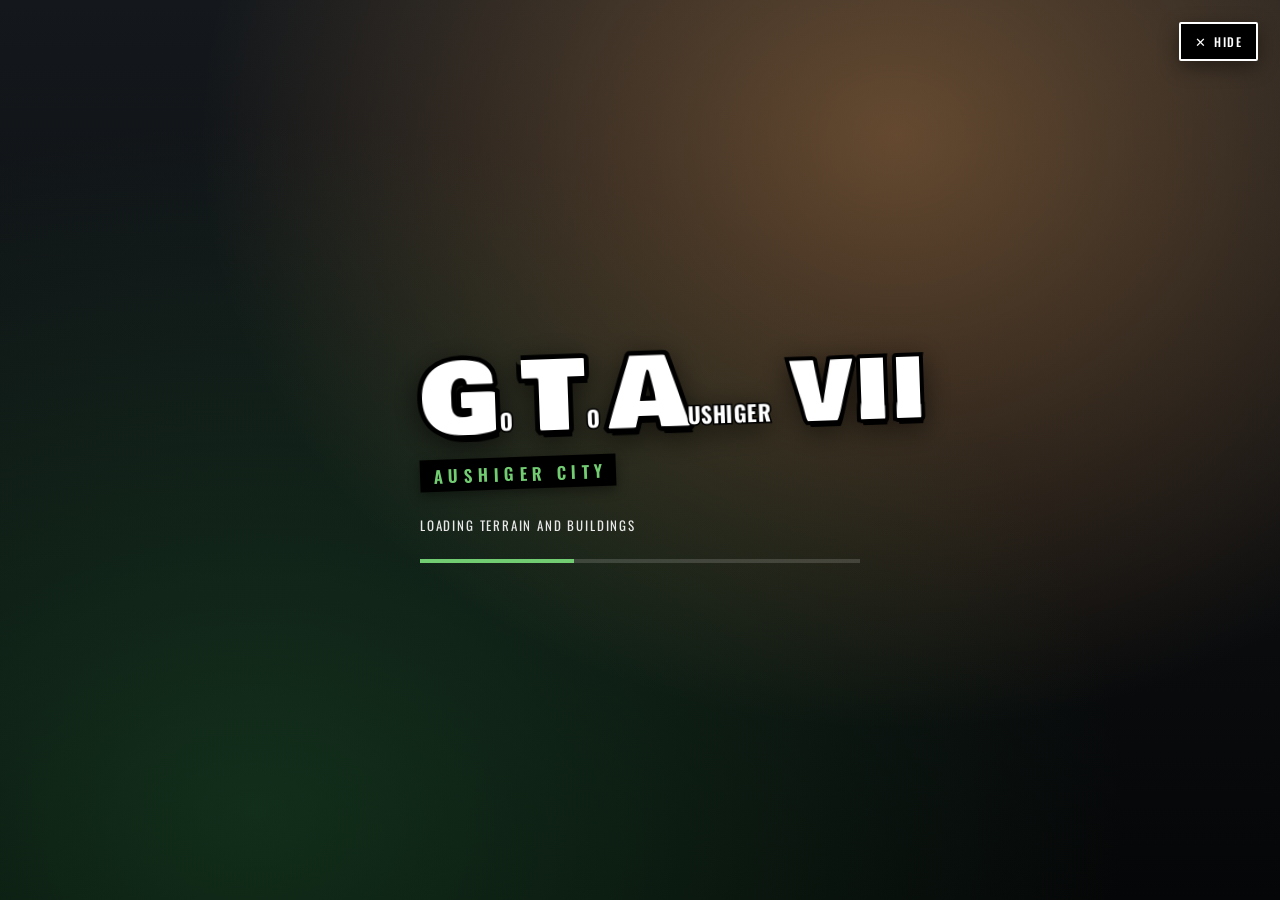
==== commit c25d864f: "Real steering with turning front wheels, phone thumb stick and PC arrow pad, Imrashka 3x speed, own " ====
--- a/index.html
+++ b/index.html
@@ -87,7 +87,7 @@
 .driver-picker .driver-choice{flex:1 1 0;height:auto;min-height:0;cursor:pointer;opacity:.62;transition:opacity .2s,border-color .2s}
 .driver-picker .driver-choice[aria-pressed=true]{opacity:1}
 </style>
-<link rel="stylesheet" href="gta.css?v=3">
+<link rel="stylesheet" href="gta.css?v=5">
 </head>
 <body>
 <header class="panel" id="hud-menu">
@@ -104,7 +104,8 @@
 <div id="look-hint">Click the scene to look around</div><div id="reticle" aria-hidden="true"></div>
 <footer>
   <div class="dashboard panel"><div class="speed"><strong id="speed">0</strong><span>km/h</span></div><div class="route-info"><span id="segment">North entrance</span><small id="distance">0 / 1,500 m</small><div class="track"><i id="route-progress"></i></div></div><div class="condition" title="Car condition"><span>Car</span><b id="damage">100%</b></div><span id="fps"></span></div>
-  <div class="touch-controls panel"><button data-key="KeyA" aria-label="Steer left">←</button><button data-key="KeyS">Brake</button><button data-key="KeyW">Go</button><button data-key="KeyD" aria-label="Steer right">→</button></div>
+  <div class="touch-controls panel arrow-pad"><button data-key="ArrowUp" class="k-up" aria-label="Forward">▲</button><button data-key="ArrowLeft" class="k-left" aria-label="Steer left">◀</button><button data-key="ArrowDown" class="k-down" aria-label="Brake / reverse">▼</button><button data-key="ArrowRight" class="k-right" aria-label="Steer right">▶</button></div>
+  <div id="stick" aria-label="Drive: push up to go, down to brake and reverse, left and right to steer"><div class="stick-ring"></div><div class="stick-knob"></div><span class="stick-up">GO</span><span class="stick-down">BACK</span></div>
 </footer>
 <section id="garage" role="dialog" aria-modal="true" aria-labelledby="garage-title" hidden>
  <div class="garage-card">
@@ -125,7 +126,7 @@
  </div></section>
 <div id="load"><div class="loading-card"><h2 class="load-title" aria-label="Go To Aushiger VII"><span aria-hidden="true"><b>G</b><i>o</i> <b>T</b><i>o</i> <b>A</b><i>ushiger</i> <b class="num">VII</b></span></h2><div class="load-city"><span class="city-name">Aushiger City</span></div><p id="progress">Preparing your drive</p><div class="loading-track"><i id="loadbar"></i></div><button id="retry" hidden>Reload</button></div></div>
 <script type="module">
-import('./app-v3.js?v=62').catch(error=>{
+import('./app-v3.js?v=63').catch(error=>{
   console.error(error);
   const progress=document.querySelector('#progress');
   if(progress)progress.textContent='Unable to start: '+error.message;
--- a/gta.css
+++ b/gta.css
@@ -101,3 +101,21 @@
   #car-preview{top:55%!important;bottom:28%!important;right:0!important}
 }
 @media(max-height:650px) and (min-width:701px){.driver-picker{top:9%!important;bottom:10%!important}}
+
+/* ---------- driving controls: arrow keys on computers, a thumb stick on phones ---------- */
+.arrow-pad{display:grid!important;grid-template-columns:repeat(3,46px);grid-template-rows:40px 40px;gap:4px!important;padding:6px!important}
+.arrow-pad button{min-width:0!important;width:46px;height:40px!important;padding:0!important;font-size:15px!important}
+.arrow-pad .k-up{grid-column:2;grid-row:1}.arrow-pad .k-left{grid-column:1;grid-row:2}.arrow-pad .k-down{grid-column:2;grid-row:2}.arrow-pad .k-right{grid-column:3;grid-row:2}
+.arrow-pad button:active,.arrow-pad button.down{background:#fff!important;color:#000!important}
+#stick{display:none;position:fixed;z-index:5;right:22px;bottom:22px;width:150px;height:150px;touch-action:none;user-select:none;-webkit-user-select:none}
+#stick .stick-ring{position:absolute;inset:0;border-radius:50%;background:radial-gradient(circle,rgba(0,0,0,.25),rgba(0,0,0,.55));border:3px solid rgba(255,255,255,.75);box-shadow:0 4px 18px rgba(0,0,0,.45)}
+#stick .stick-knob{position:absolute;left:50%;top:50%;width:64px;height:64px;margin:-32px 0 0 -32px;border-radius:50%;background:radial-gradient(circle at 35% 30%,#fff,#d8d8d8 60%,#9a9a9a);border:3px solid #000;box-shadow:0 3px 10px rgba(0,0,0,.5);transition:transform .12s}
+#stick.held .stick-knob{transition:none;background:radial-gradient(circle at 35% 30%,#bff0bf,var(--gta-green) 60%,#2f8f3a)}
+#stick span{position:absolute;left:0;right:0;text-align:center;font-family:"Oswald",sans-serif;font-weight:700;font-size:10px;letter-spacing:.14em;color:#fff;text-shadow:0 1px 2px #000;pointer-events:none}
+#stick .stick-up{top:8px}#stick .stick-down{bottom:8px}
+@media (pointer:coarse),(max-width:820px){
+  #stick{display:block}
+  .touch-controls{display:none!important}
+  #look-hint{bottom:auto!important;top:72px}
+}
+@media (max-width:420px){#stick{width:136px;height:136px;right:14px;bottom:16px}#stick .stick-knob{width:58px;height:58px;margin:-29px 0 0 -29px}}
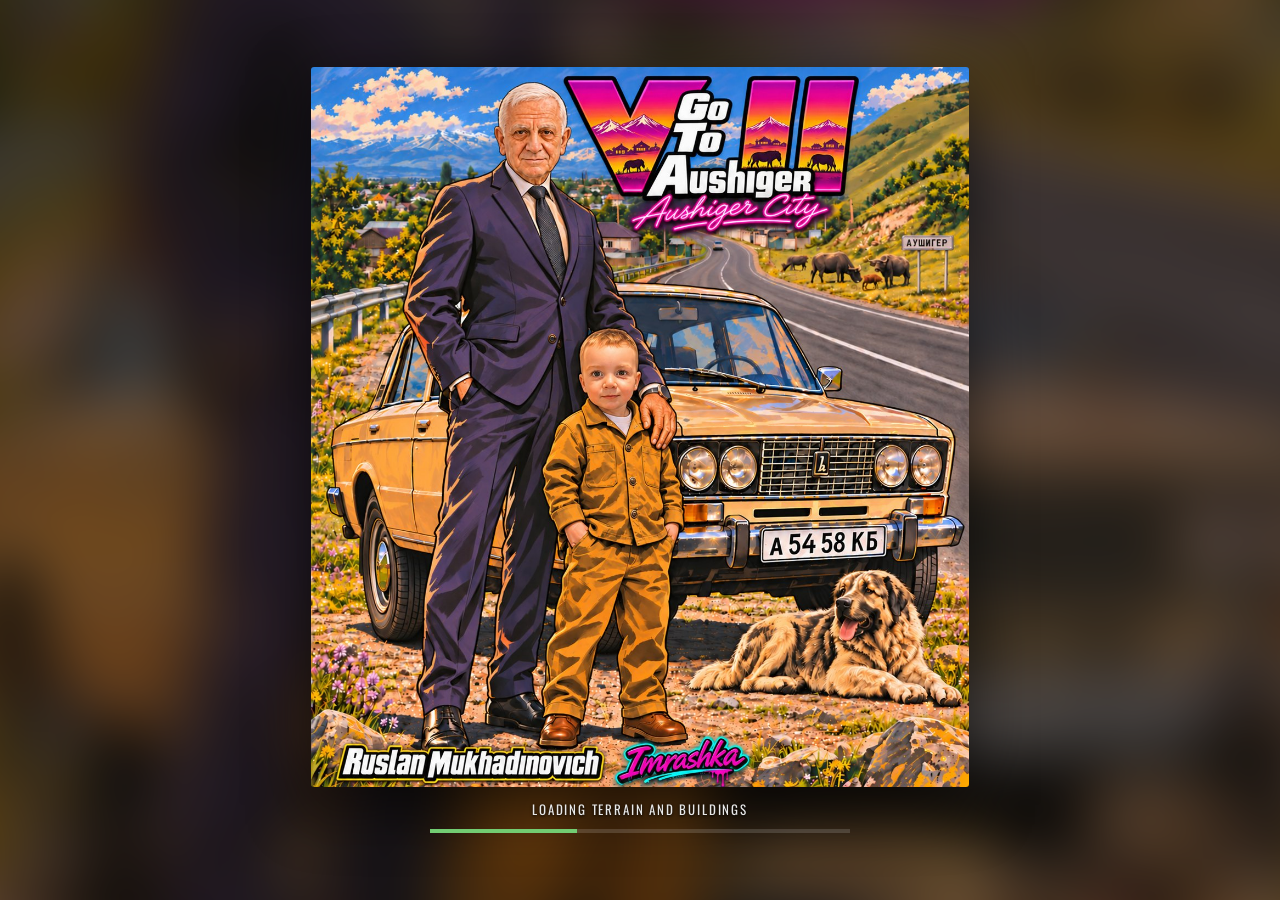
==== commit a34643d0: "Loading screen: the Go To Aushiger VII poster and the loading status only Co-Authored-By: Claude Opu" ====
--- a/index.html
+++ b/index.html
@@ -4,7 +4,7 @@
 <meta charset="utf-8"><meta name="viewport" content="width=device-width,initial-scale=1">
 <meta name="description" content="Explore a reference-based reconstruction of the north entrance and main street of Aushiger. Drive south or explore with a free camera.">
 <title>Go To Aushiger VII</title>
-<link rel="preload" href="fonts/bowlby-one-latin-400-normal.woff2" as="font" type="font/woff2" crossorigin><link rel="preload" href="fonts/oswald-latin-600-normal.woff2" as="font" type="font/woff2" crossorigin>
+<link rel="preload" href="poster.jpg?v=1" as="image"><link rel="preload" href="fonts/bowlby-one-latin-400-normal.woff2" as="font" type="font/woff2" crossorigin><link rel="preload" href="fonts/oswald-latin-600-normal.woff2" as="font" type="font/woff2" crossorigin>
 <link rel="stylesheet" href="style.css?v=13">
 <script type="importmap">{"imports":{"three":"./vendor/three/build/three.module.js","three/addons/":"./vendor/three/examples/jsm/"}}</script>
 <style>
@@ -87,7 +87,7 @@
 .driver-picker .driver-choice{flex:1 1 0;height:auto;min-height:0;cursor:pointer;opacity:.62;transition:opacity .2s,border-color .2s}
 .driver-picker .driver-choice[aria-pressed=true]{opacity:1}
 </style>
-<link rel="stylesheet" href="gta.css?v=5">
+<link rel="stylesheet" href="gta.css?v=6">
 </head>
 <body>
 <header class="panel" id="hud-menu">
@@ -124,7 +124,7 @@
  <button id="begin-drive" class="primary">Drive Lada 2106</button>
  <p class="garage-controls">W / S DRIVE <span>·</span> A / D STEER <span>·</span> MOUSE LOOK</p></div>
  </div></section>
-<div id="load"><div class="loading-card"><h2 class="load-title" aria-label="Go To Aushiger VII"><span aria-hidden="true"><b>G</b><i>o</i> <b>T</b><i>o</i> <b>A</b><i>ushiger</i> <b class="num">VII</b></span></h2><div class="load-city"><span class="city-name">Aushiger City</span></div><p id="progress">Preparing your drive</p><div class="loading-track"><i id="loadbar"></i></div><button id="retry" hidden>Reload</button></div></div>
+<div id="load"><div class="loading-card poster-card"><img class="poster" src="poster.jpg?v=1" alt="Go To Aushiger VII — Aushiger City: Ruslan Mukhadinovich and Imrashka with the Lada" fetchpriority="high"><p id="progress">Preparing your drive</p><div class="loading-track"><i id="loadbar"></i></div><button id="retry" hidden>Reload</button></div></div>
 <script type="module">
 import('./app-v3.js?v=63').catch(error=>{
   console.error(error);
--- a/gta.css
+++ b/gta.css
@@ -119,3 +119,12 @@
   #look-hint{bottom:auto!important;top:72px}
 }
 @media (max-width:420px){#stick{width:136px;height:136px;right:14px;bottom:16px}#stick .stick-knob{width:58px;height:58px;margin:-29px 0 0 -29px}}
+
+/* ---------- loading screen: the poster and the loading status, nothing else ---------- */
+#load{background:#050607!important;overflow:hidden}
+#load:before{content:"";position:absolute;inset:-40px;background:url(poster.jpg?v=1) center/cover;filter:blur(28px) brightness(.45);transform:scale(1.1)}
+.poster-card{position:relative;width:auto!important;max-width:96vw;display:flex;flex-direction:column;align-items:center}
+.poster-card .poster{display:block;height:min(80dvh,calc(96vw * 1312 / 1199));width:auto;max-width:96vw;aspect-ratio:1199/1312;object-fit:contain;border-radius:3px;box-shadow:0 18px 60px rgba(0,0,0,.6)}
+.poster-card #progress{margin:12px 0 0;text-align:center;text-shadow:0 1px 3px #000}
+.poster-card .loading-track{width:min(420px,80vw);margin-top:10px}
+body:not(.ready) #menu-toggle{display:none!important}
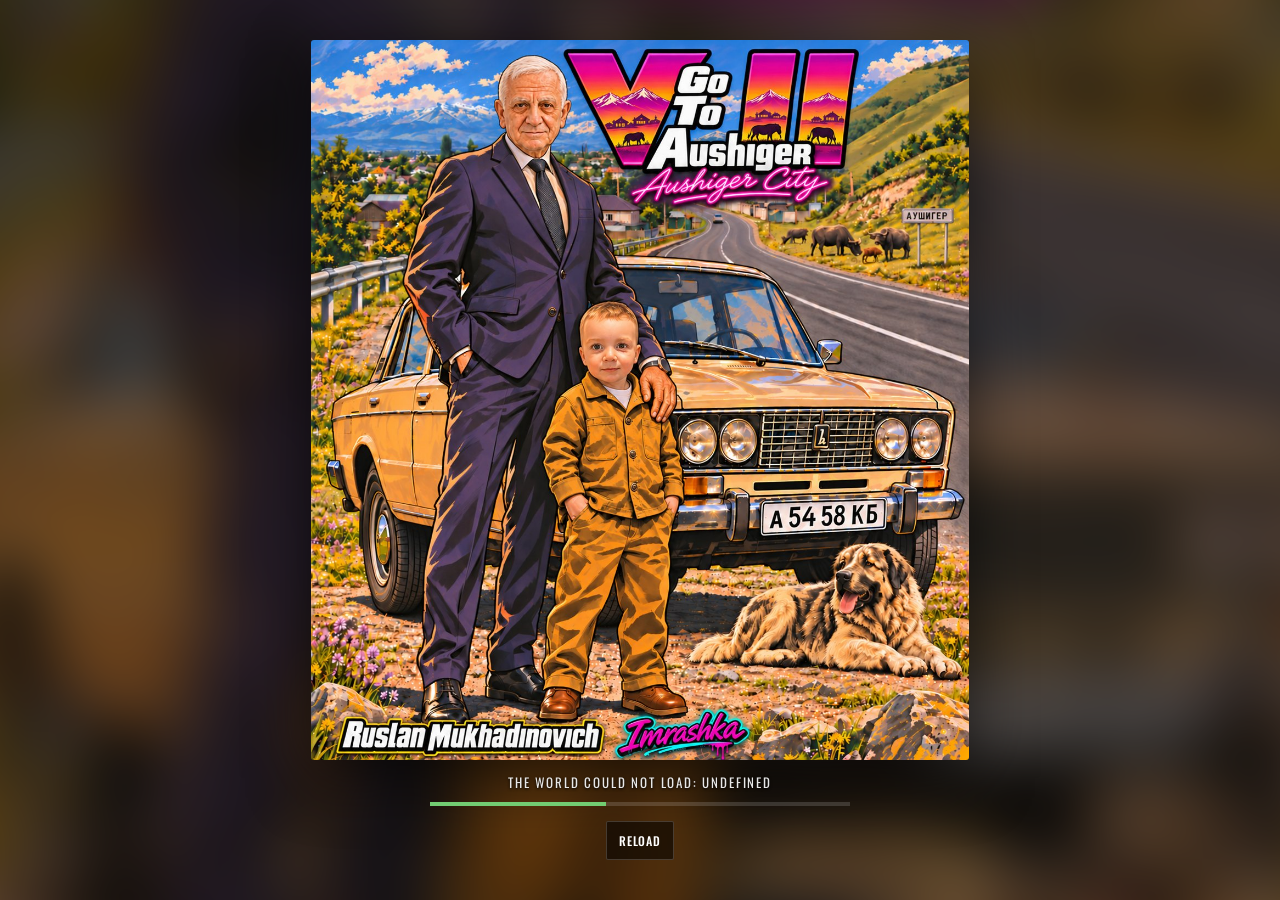
==== commit 77608858: "New number plates (2106 А 16 46 КБ, Kalina М 848 ММ 07, Polo Т 782 ЕХ 07); buffaloes wreck cars and " ====
--- a/index.html
+++ b/index.html
@@ -87,7 +87,7 @@
 .driver-picker .driver-choice{flex:1 1 0;height:auto;min-height:0;cursor:pointer;opacity:.62;transition:opacity .2s,border-color .2s}
 .driver-picker .driver-choice[aria-pressed=true]{opacity:1}
 </style>
-<link rel="stylesheet" href="gta.css?v=6">
+<link rel="stylesheet" href="gta.css?v=7">
 </head>
 <body>
 <header class="panel" id="hud-menu">
@@ -126,7 +126,7 @@
  </div></section>
 <div id="load"><div class="loading-card poster-card"><img class="poster" src="poster.jpg?v=1" alt="Go To Aushiger VII — Aushiger City: Ruslan Mukhadinovich and Imrashka with the Lada" fetchpriority="high"><p id="progress">Preparing your drive</p><div class="loading-track"><i id="loadbar"></i></div><button id="retry" hidden>Reload</button></div></div>
 <script type="module">
-import('./app-v3.js?v=63').catch(error=>{
+import('./app-v3.js?v=64').catch(error=>{
   console.error(error);
   const progress=document.querySelector('#progress');
   if(progress)progress.textContent='Unable to start: '+error.message;
--- a/gta.css
+++ b/gta.css
@@ -5,7 +5,8 @@
 @font-face{font-family:"Oswald";src:url(fonts/oswald-latin-400-normal.woff2) format("woff2");font-weight:400;font-display:swap}
 @font-face{font-family:"Oswald";src:url(fonts/oswald-latin-500-normal.woff2) format("woff2");font-weight:500;font-display:swap}
 @font-face{font-family:"Oswald";src:url(fonts/oswald-latin-600-normal.woff2) format("woff2");font-weight:600;font-display:swap}
-@font-face{font-family:"Oswald";src:url(fonts/oswald-latin-700-normal.woff2) format("woff2");font-weight:700;font-display:swap}
+@font-face{font-family:"Oswald";src:url(fonts/oswald-latin-700-normal.woff2) format("woff2");font-weight:700;font-display:swap;unicode-range:U+0000-00FF,U+2000-206F}
+@font-face{font-family:"Oswald";src:url(fonts/oswald-cyrillic-700-normal.woff2) format("woff2");font-weight:700;font-display:swap;unicode-range:U+0400-045F,U+0490-0491,U+04B0-04B1,U+2116}
 
 :root{--gta-green:#72cc72;--gta-green-dk:#2f8f3a;--gta-blue:#5aa9e6;--gta-yellow:#f0c419;--gta-red:#e0412f;--gta-panel:rgba(0,0,0,.72);
   font-family:"Oswald","Arial Narrow",Arial,sans-serif;color:#fff}
